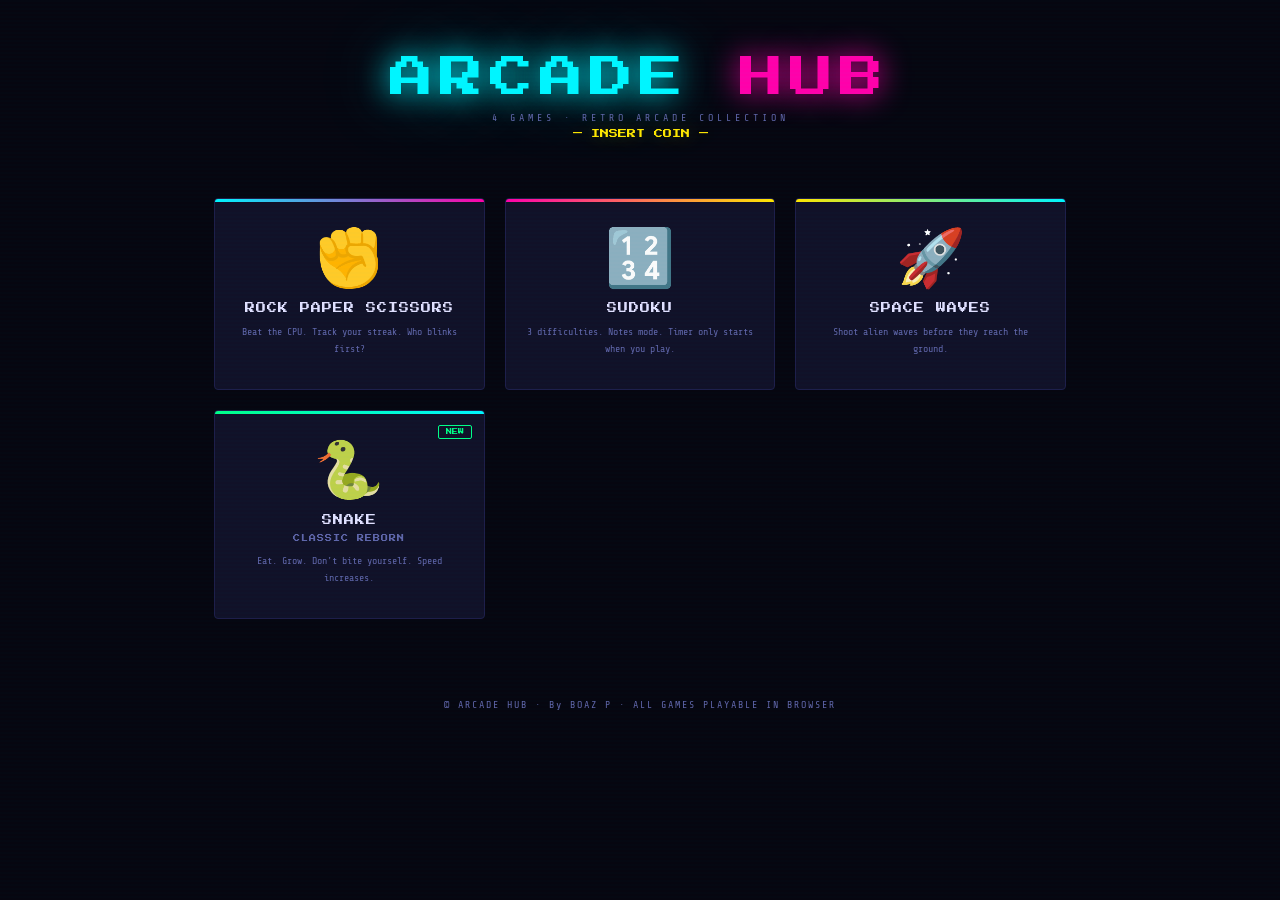
==== index.html @ f444eb33 "Add files via upload" ====
<!DOCTYPE html>
<html lang="en">
<head>
<meta charset="UTF-8">
<meta name="viewport" content="width=device-width, initial-scale=1.0">
<title>ARCADE HUB</title>
<link rel="stylesheet" href="shared.css">
<style>
header {
  text-align: center;
  padding: 56px 20px 12px;
}
.logo {
  font-family: 'Press Start 2P', monospace;
  font-size: clamp(20px, 5vw, 44px);
  color: var(--cyan);
  text-shadow: 0 0 30px var(--cyan), 0 0 70px #00f5ff66;
  letter-spacing: 6px;
  animation: flicker 5s infinite;
}
.logo span { color: var(--magenta); text-shadow: 0 0 30px var(--magenta); }
.tagline {
  margin-top: 12px;
  color: var(--muted);
  font-size: 10px;
  letter-spacing: 4px;
}

.insert-coin {
  text-align: center;
  margin-top: 6px;
  font-family: 'Press Start 2P', monospace;
  font-size: 9px;
  color: var(--yellow);
  text-shadow: var(--glow-yellow);
  animation: blink 1.2s infinite;
}
@keyframes blink { 0%,100%{opacity:1} 50%{opacity:0} }

.games-grid {
  display: grid;
  grid-template-columns: repeat(auto-fit, minmax(200px, 1fr));
  gap: 20px;
  max-width: 900px;
  margin: 48px auto 80px;
  padding: 0 24px;
}

.game-tile {
  display: block;
  text-decoration: none;
  background: var(--card);
  border: 1px solid var(--border);
  border-radius: 4px;
  padding: 32px 20px;
  text-align: center;
  cursor: pointer;
  transition: all .25s;
  position: relative;
  overflow: hidden;
  animation: fadeIn .4s ease both;
}
.game-tile:nth-child(1){animation-delay:.05s}
.game-tile:nth-child(2){animation-delay:.12s}
.game-tile:nth-child(3){animation-delay:.19s}
.game-tile:nth-child(4){animation-delay:.26s}

.game-tile::before {
  content: '';
  position: absolute; top:0;left:0;right:0;height:3px;
  transition: opacity .25s;
}
.game-tile:nth-child(1)::before { background: linear-gradient(90deg,var(--cyan),var(--magenta)); }
.game-tile:nth-child(2)::before { background: linear-gradient(90deg,var(--magenta),var(--yellow)); }
.game-tile:nth-child(3)::before { background: linear-gradient(90deg,var(--yellow),var(--cyan)); }
.game-tile:nth-child(4)::before { background: linear-gradient(90deg,var(--green),var(--cyan)); }

.game-tile:hover { transform: translateY(-6px); }
.game-tile:nth-child(1):hover { border-color:var(--cyan); box-shadow:var(--glow-cyan); }
.game-tile:nth-child(2):hover { border-color:var(--magenta); box-shadow:var(--glow-mag); }
.game-tile:nth-child(3):hover { border-color:var(--yellow); box-shadow:var(--glow-yellow); }
.game-tile:nth-child(4):hover { border-color:var(--green); box-shadow:var(--glow-green); }

.tile-emoji { font-size: 56px; display:block; margin-bottom:16px; line-height:1; }
.tile-name {
  font-family: 'Press Start 2P', monospace;
  font-size: 10px;
  letter-spacing: 1px;
  margin-bottom: 10px;
  color: var(--text);
}
.tile-desc { font-size: 10px; color: var(--muted); line-height: 1.7; }

.tile-badge {
  position:absolute; top:14px; right:12px;
  font-family:'Press Start 2P',monospace; font-size:6px;
  padding:3px 7px;
  border:1px solid; border-radius:2px;
}
.badge-new { color:var(--green); border-color:var(--green); }

footer {
  text-align: center;
  padding: 0 20px 40px;
  font-size: 10px;
  color: var(--muted);
  letter-spacing: 2px;
}
</style>
</head>
<body>

<header>
  <div class="logo">ARCADE <span>HUB</span></div>
  <div class="tagline">4 GAMES · RETRO ARCADE COLLECTION</div>
  <div class="insert-coin">— INSERT COIN —</div>
</header>

<div class="games-grid">

  <a class="game-tile" href="rps.html">
    <span class="tile-emoji">✊</span>
    <div class="tile-name">ROCK PAPER SCISSORS</div>
    <div class="tile-desc">Beat the CPU. Track your streak. Who blinks first?</div>
  </a>

  <a class="game-tile" href="sudoku.html">
    <span class="tile-emoji">🔢</span>
    <div class="tile-name">SUDOKU</div>
    <div class="tile-desc">3 difficulties. Notes mode. Timer only starts when you play.</div>
  </a>

  <a class="game-tile" href="space.html">
    <span class="tile-emoji">🚀</span>
    <div class="tile-name">SPACE WAVES</div>
    <div class="tile-desc">Shoot alien waves before they reach the ground.</div>
  </a>

  <a class="game-tile" href="snake.html">
    <span class="tile-emoji">🐍</span>
    <div class="tile-name">SNAKE</div>
    <div class="tile-name" style="font-size:7px;color:var(--muted);margin-top:4px">CLASSIC REBORN</div>
    <div class="tile-desc">Eat. Grow. Don't bite yourself. Speed increases.</div>
    <div class="tile-badge badge-new">NEW</div>
  </a>

</div>

<footer>© ARCADE HUB · By BOAZ P · ALL GAMES PLAYABLE IN BROWSER</footer>

</body>
</html>
---- shared.css ----
@import url('https://fonts.googleapis.com/css2?family=Press+Start+2P&family=Share+Tech+Mono&display=swap');

:root {
  --bg: #060610;
  --surface: #0d0d24;
  --card: #111128;
  --border: #1e1e4a;
  --cyan: #00f5ff;
  --magenta: #ff00aa;
  --yellow: #ffe600;
  --green: #00ff88;
  --red: #ff3355;
  --text: #e0e0ff;
  --muted: #6066aa;
  --glow-cyan: 0 0 20px #00f5ff55, 0 0 40px #00f5ff22;
  --glow-mag: 0 0 20px #ff00aa55, 0 0 40px #ff00aa22;
  --glow-yellow: 0 0 20px #ffe60055, 0 0 40px #ffe60022;
  --glow-green: 0 0 20px #00ff8855, 0 0 40px #00ff8822;
  --glow-red: 0 0 20px #ff335555, 0 0 40px #ff335522;
}

*, *::before, *::after { box-sizing: border-box; margin: 0; padding: 0; }

body {
  background: var(--bg);
  color: var(--text);
  font-family: 'Share Tech Mono', monospace;
  min-height: 100vh;
  overflow-x: hidden;
}

/* CRT scanlines */
body::before {
  content: '';
  position: fixed; inset: 0;
  background: repeating-linear-gradient(
    0deg, transparent, transparent 2px,
    rgba(0,245,255,0.012) 2px, rgba(0,245,255,0.012) 4px
  );
  pointer-events: none;
  z-index: 9999;
}

/* Back button */
.back-btn {
  display: inline-flex;
  align-items: center;
  gap: 8px;
  font-family: 'Press Start 2P', monospace;
  font-size: 8px;
  padding: 10px 16px;
  background: transparent;
  border: 1px solid var(--border);
  color: var(--muted);
  text-decoration: none;
  cursor: pointer;
  transition: all .2s;
  letter-spacing: 1px;
  margin: 24px 0 0 24px;
}
.back-btn:hover {
  border-color: var(--cyan);
  color: var(--cyan);
  box-shadow: var(--glow-cyan);
}

/* Game header */
.game-header {
  text-align: center;
  padding: 28px 20px 16px;
}
.game-title {
  font-family: 'Press Start 2P', monospace;
  font-size: clamp(16px, 3.5vw, 30px);
  letter-spacing: 3px;
  animation: flicker 5s infinite;
}
.game-subtitle {
  margin-top: 8px;
  color: var(--muted);
  font-size: 10px;
  letter-spacing: 3px;
}
@keyframes flicker {
  0%,95%,100%{opacity:1}96%{opacity:.6}97%{opacity:1}98%{opacity:.3}99%{opacity:1}
}

/* Card wrapper */
.game-card {
  background: var(--card);
  border: 1px solid var(--border);
  border-radius: 4px;
  position: relative;
  overflow: hidden;
  max-width: 860px;
  margin: 0 auto 60px;
  padding: 36px 28px;
}
.game-card::before {
  content: '';
  position: absolute; top: 0; left: 0; right: 0; height: 3px;
}

/* Pixel deco */
.pixel-deco {
  position: absolute;
  opacity: .035;
  pointer-events: none;
  font-size: 130px;
  bottom: -20px; right: -10px;
  user-select: none;
}

/* Generic buttons */
.btn {
  font-family: 'Press Start 2P', monospace;
  font-size: 8px;
  padding: 11px 20px;
  background: transparent;
  border: 2px solid var(--border);
  color: var(--muted);
  cursor: pointer;
  letter-spacing: 1px;
  transition: all .2s;
}
.btn-cyan { border-color: var(--cyan); color: var(--cyan); }
.btn-cyan:hover { background: var(--cyan); color: var(--bg); box-shadow: var(--glow-cyan); }
.btn-magenta { border-color: var(--magenta); color: var(--magenta); }
.btn-magenta:hover { background: var(--magenta); color: var(--bg); box-shadow: var(--glow-mag); }
.btn-yellow { border-color: var(--yellow); color: var(--yellow); }
.btn-yellow:hover { background: var(--yellow); color: var(--bg); box-shadow: var(--glow-yellow); }
.btn-green { border-color: var(--green); color: var(--green); }
.btn-green:hover { background: var(--green); color: var(--bg); box-shadow: var(--glow-green); }
.btn-red { border-color: var(--red); color: var(--red); }
.btn-red:hover { background: var(--red); color: var(--bg); box-shadow: var(--glow-red); }

@keyframes fadeIn {
  from { opacity:0; transform:translateY(12px); }
  to   { opacity:1; transform:translateY(0); }
}
.fade-in { animation: fadeIn .35s ease both; }
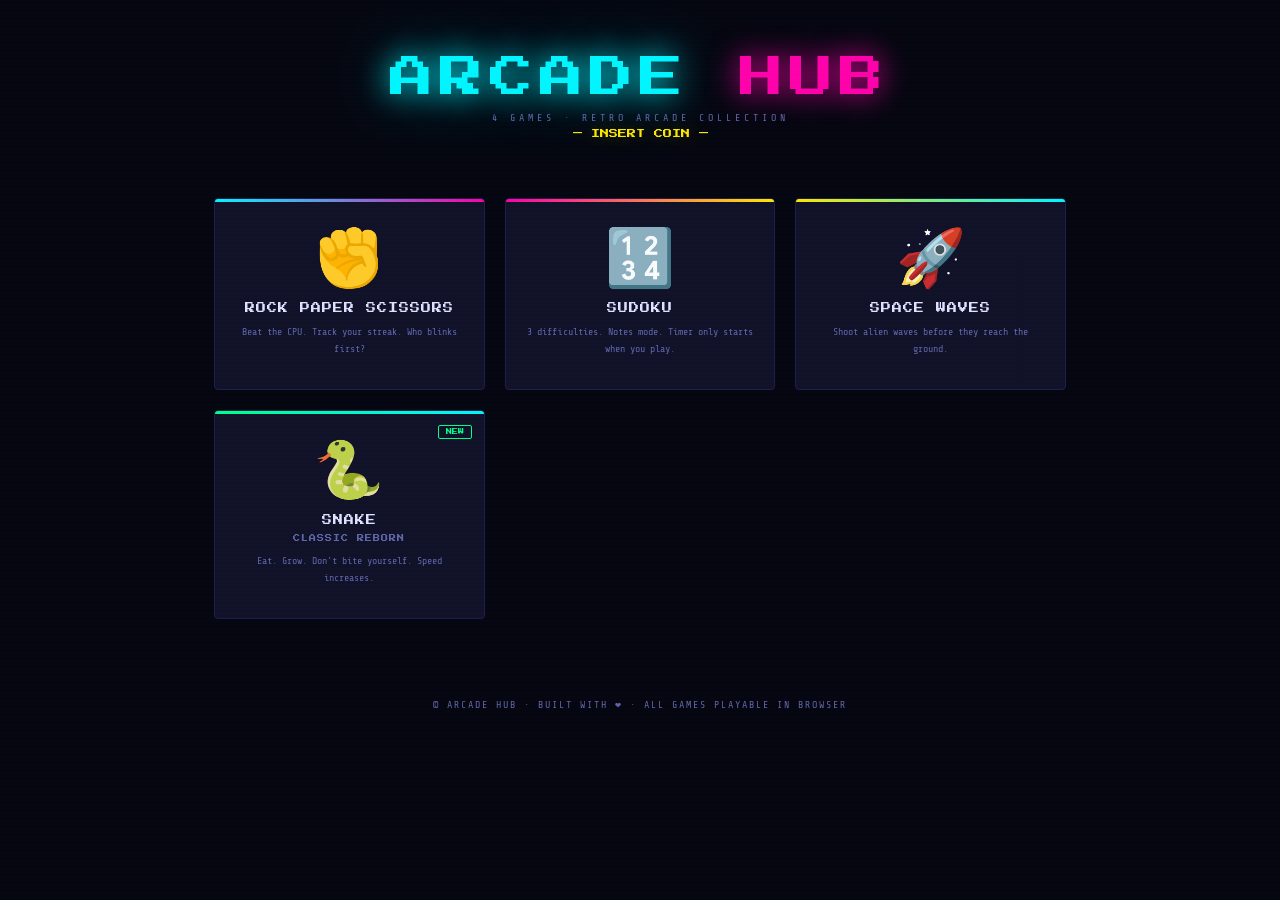
==== commit faae04d9: "Update index.html" ====
--- a/index.html
+++ b/index.html
@@ -4,6 +4,7 @@
 <meta charset="UTF-8">
 <meta name="viewport" content="width=device-width, initial-scale=1.0">
 <title>ARCADE HUB</title>
+<link rel="icon" type="image/svg+xml" href="favicon.svg">
 <link rel="stylesheet" href="shared.css">
 <style>
 header {
@@ -146,7 +147,7 @@
 
 </div>
 
-<footer>© ARCADE HUB · By BOAZ P · ALL GAMES PLAYABLE IN BROWSER</footer>
+<footer>© ARCADE HUB · BUILT WITH ❤️ · ALL GAMES PLAYABLE IN BROWSER</footer>
 
 </body>
-</html>+</html>
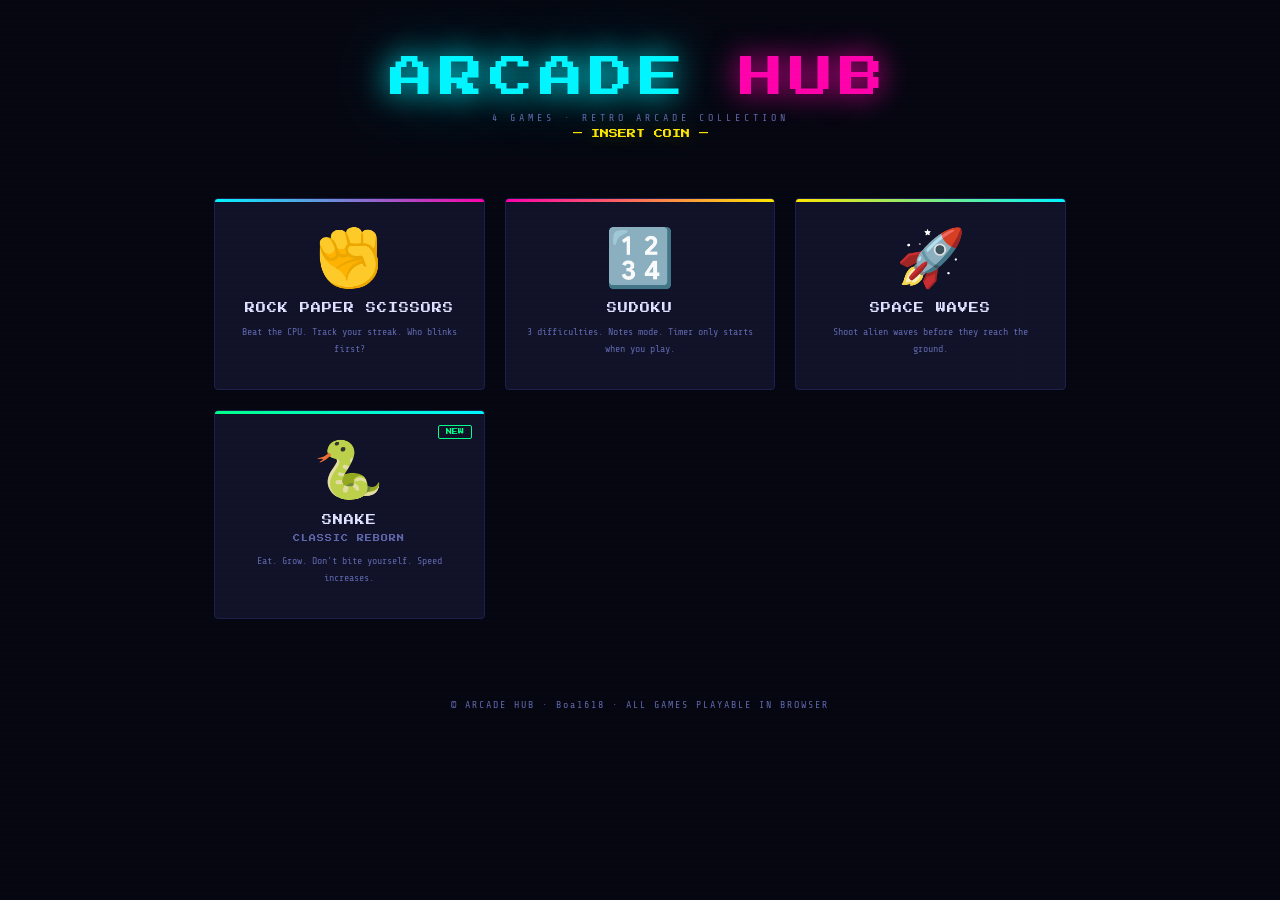
==== commit c74a3dd5: "Update index.html" ====
--- a/index.html
+++ b/index.html
@@ -147,7 +147,7 @@
 
 </div>
 
-<footer>© ARCADE HUB · BUILT WITH ❤️ · ALL GAMES PLAYABLE IN BROWSER</footer>
+<footer>© ARCADE HUB · Boa1618 · ALL GAMES PLAYABLE IN BROWSER</footer>
 
 </body>
 </html>
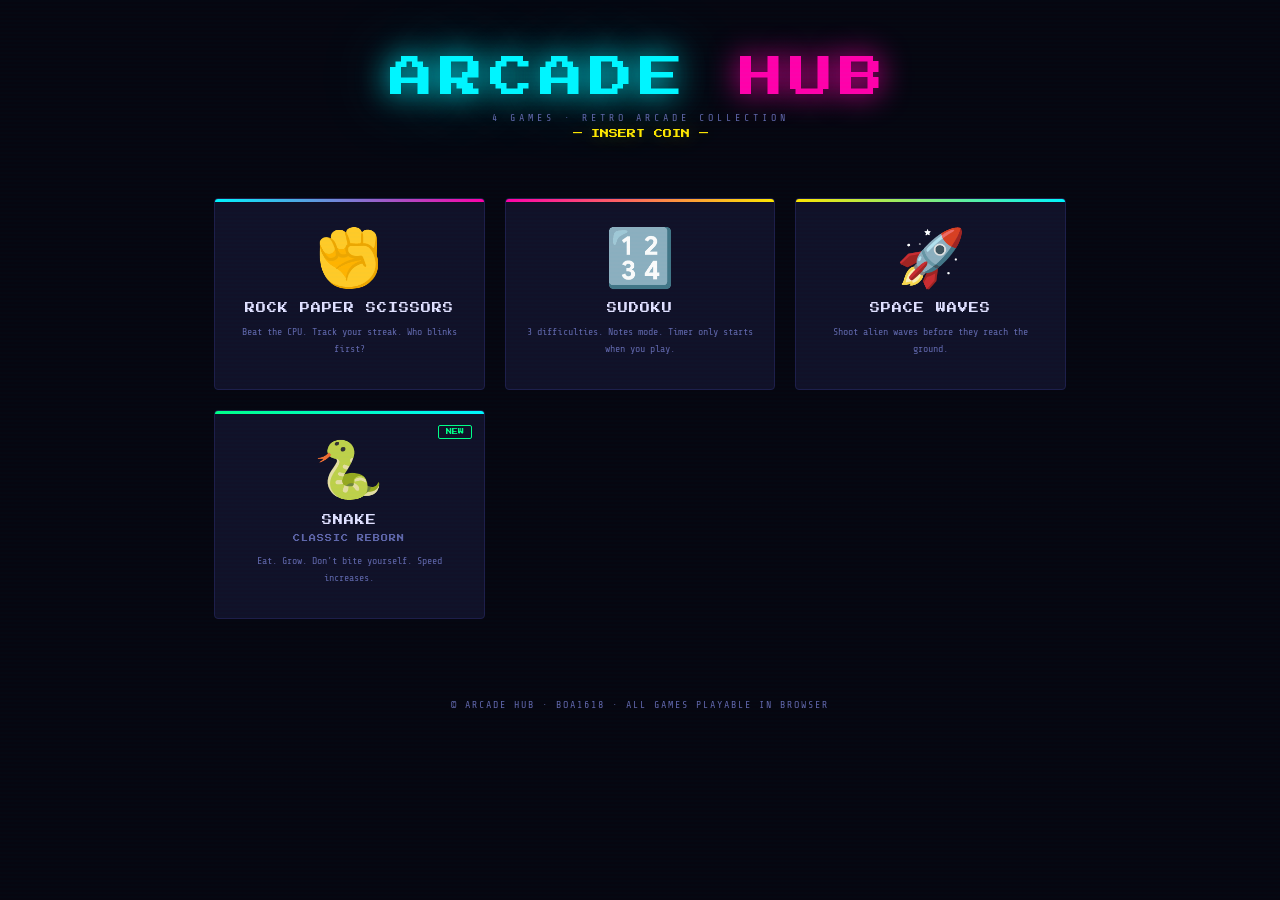
==== commit 6cbbf79b: "Fix HTML formatting and structure" ====
--- a/index.html
+++ b/index.html
@@ -147,7 +147,7 @@
 
 </div>
 
-<footer>© ARCADE HUB · Boa1618 · ALL GAMES PLAYABLE IN BROWSER</footer>
+<footer>© ARCADE HUB · BOA1618 · ALL GAMES PLAYABLE IN BROWSER</footer>
 
 </body>
 </html>
